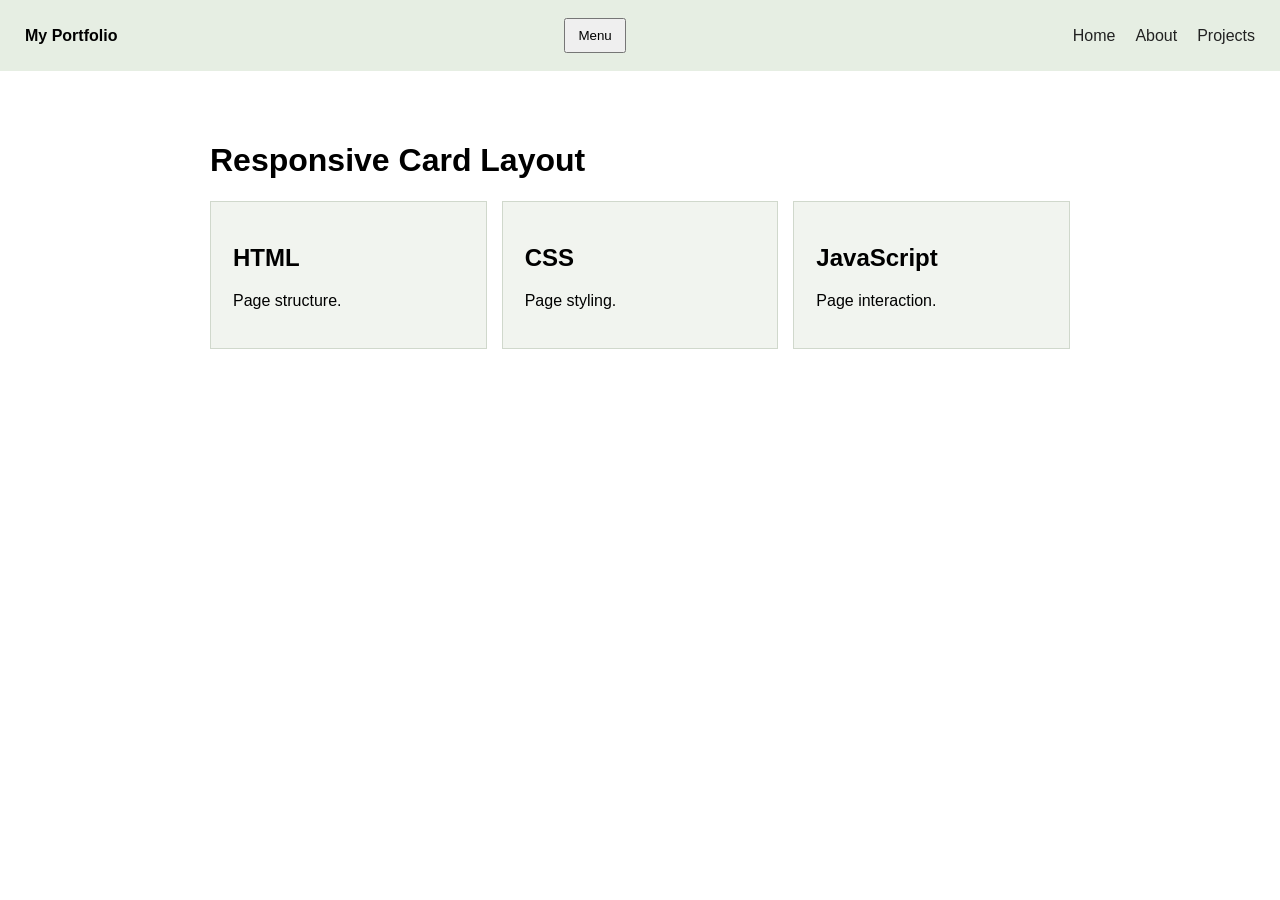
==== P09-Responsive-Navbar-and-Card-Grid-using-Flexbox/index.html @ 76075c1d "Organize practicals into descriptive root folders" ====
<!DOCTYPE html>
<html lang="en">
<head>
  <meta charset="UTF-8">
  <meta name="viewport" content="width=device-width, initial-scale=1.0">
  <title>Responsive Navbar and Flexbox Cards</title>
  <link rel="stylesheet" href="style.css">
</head>
<body>
  <header class="header">
    <strong>My Portfolio</strong>
    <button id="menuButton" aria-expanded="true">Menu</button>
    <nav id="menu">
      <a href="#home">Home</a>
      <a href="#about">About</a>
      <a href="#projects">Projects</a>
    </nav>
  </header>
  <main id="home">
    <h1>Responsive Card Layout</h1>
    <section class="cards" id="projects">
      <article class="card"><h2>HTML</h2><p>Page structure.</p></article>
      <article class="card"><h2>CSS</h2><p>Page styling.</p></article>
      <article class="card"><h2>JavaScript</h2><p>Page interaction.</p></article>
    </section>
  </main>
  <script src="script.js"></script>
</body>
</html>
---- P09-Responsive-Navbar-and-Card-Grid-using-Flexbox/style.css ----
* { box-sizing: border-box; }
body { margin: 0; font-family: Arial, sans-serif; }
.header {
  display: flex;
  justify-content: space-between;
  align-items: center;
  padding: 18px 25px;
  background: #e6eee3;
}
nav { display: flex; gap: 20px; }
nav a { color: #222; text-decoration: none; }
nav.hide { display: none; }
button { padding: 8px 12px; }
main { max-width: 900px; margin: 30px auto; padding: 20px; }
.cards { display: flex; flex-wrap: wrap; gap: 15px; }
.card {
  flex: 1 1 220px;
  padding: 22px;
  background: #f1f4ef;
  border: 1px solid #d0d8cc;
}
@media (max-width: 600px) {
  .header { flex-wrap: wrap; gap: 12px; }
  nav { width: 100%; flex-direction: column; gap: 8px; }
  .cards { flex-direction: column; }
}
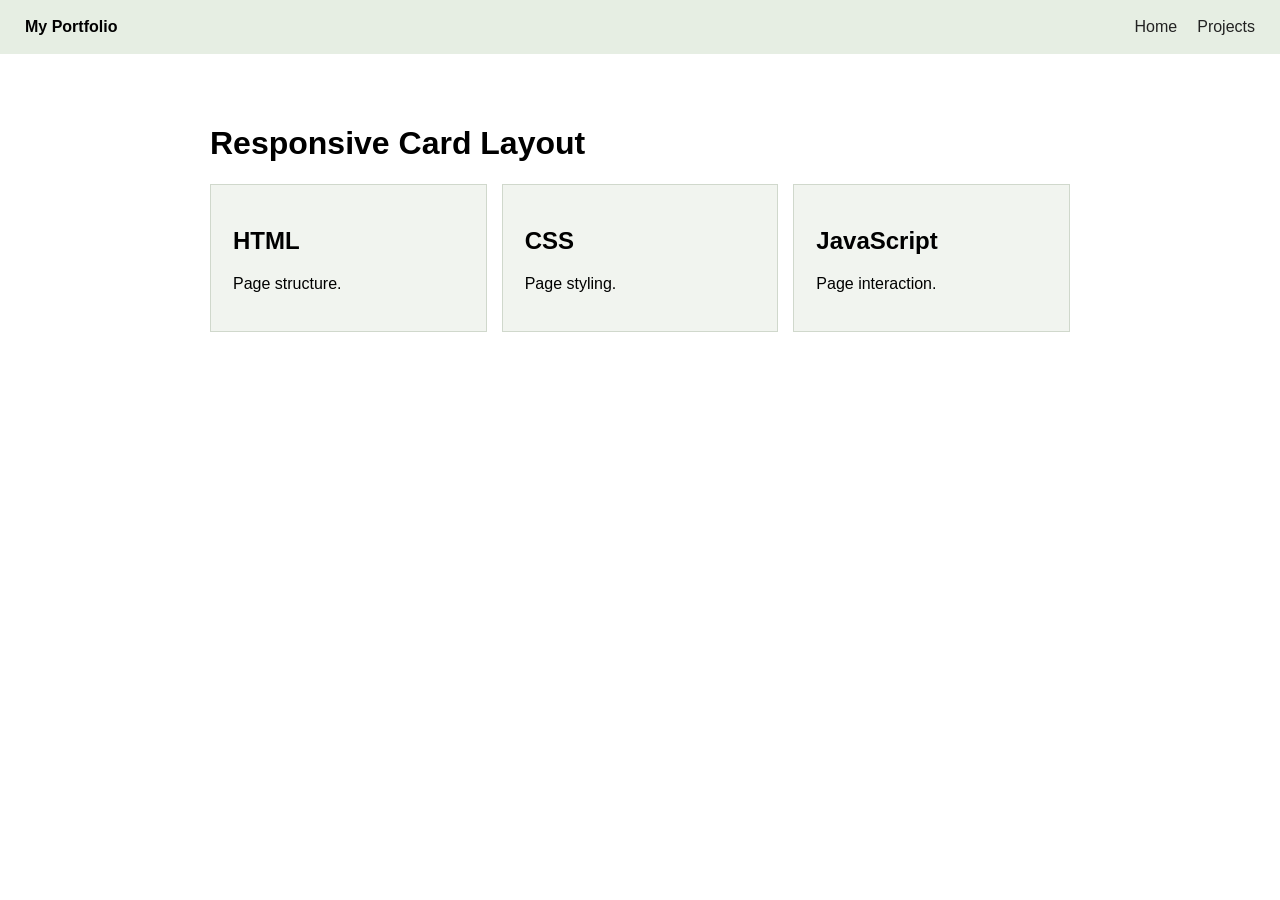
==== commit 814b583e: "Make P09 responsive navigation CSS-only" ====
--- a/P09-Responsive-Navbar-and-Card-Grid-using-Flexbox/index.html
+++ b/P09-Responsive-Navbar-and-Card-Grid-using-Flexbox/index.html
@@ -9,13 +9,12 @@
 <body>
   <header class="header">
     <strong>My Portfolio</strong>
-    <button id="menuButton" aria-expanded="true">Menu</button>
-    <nav id="menu">
+    <nav aria-label="Main navigation">
       <a href="#home">Home</a>
-      <a href="#about">About</a>
       <a href="#projects">Projects</a>
     </nav>
   </header>
+
   <main id="home">
     <h1>Responsive Card Layout</h1>
     <section class="cards" id="projects">
@@ -24,6 +23,5 @@
       <article class="card"><h2>JavaScript</h2><p>Page interaction.</p></article>
     </section>
   </main>
-  <script src="script.js"></script>
 </body>
 </html>
